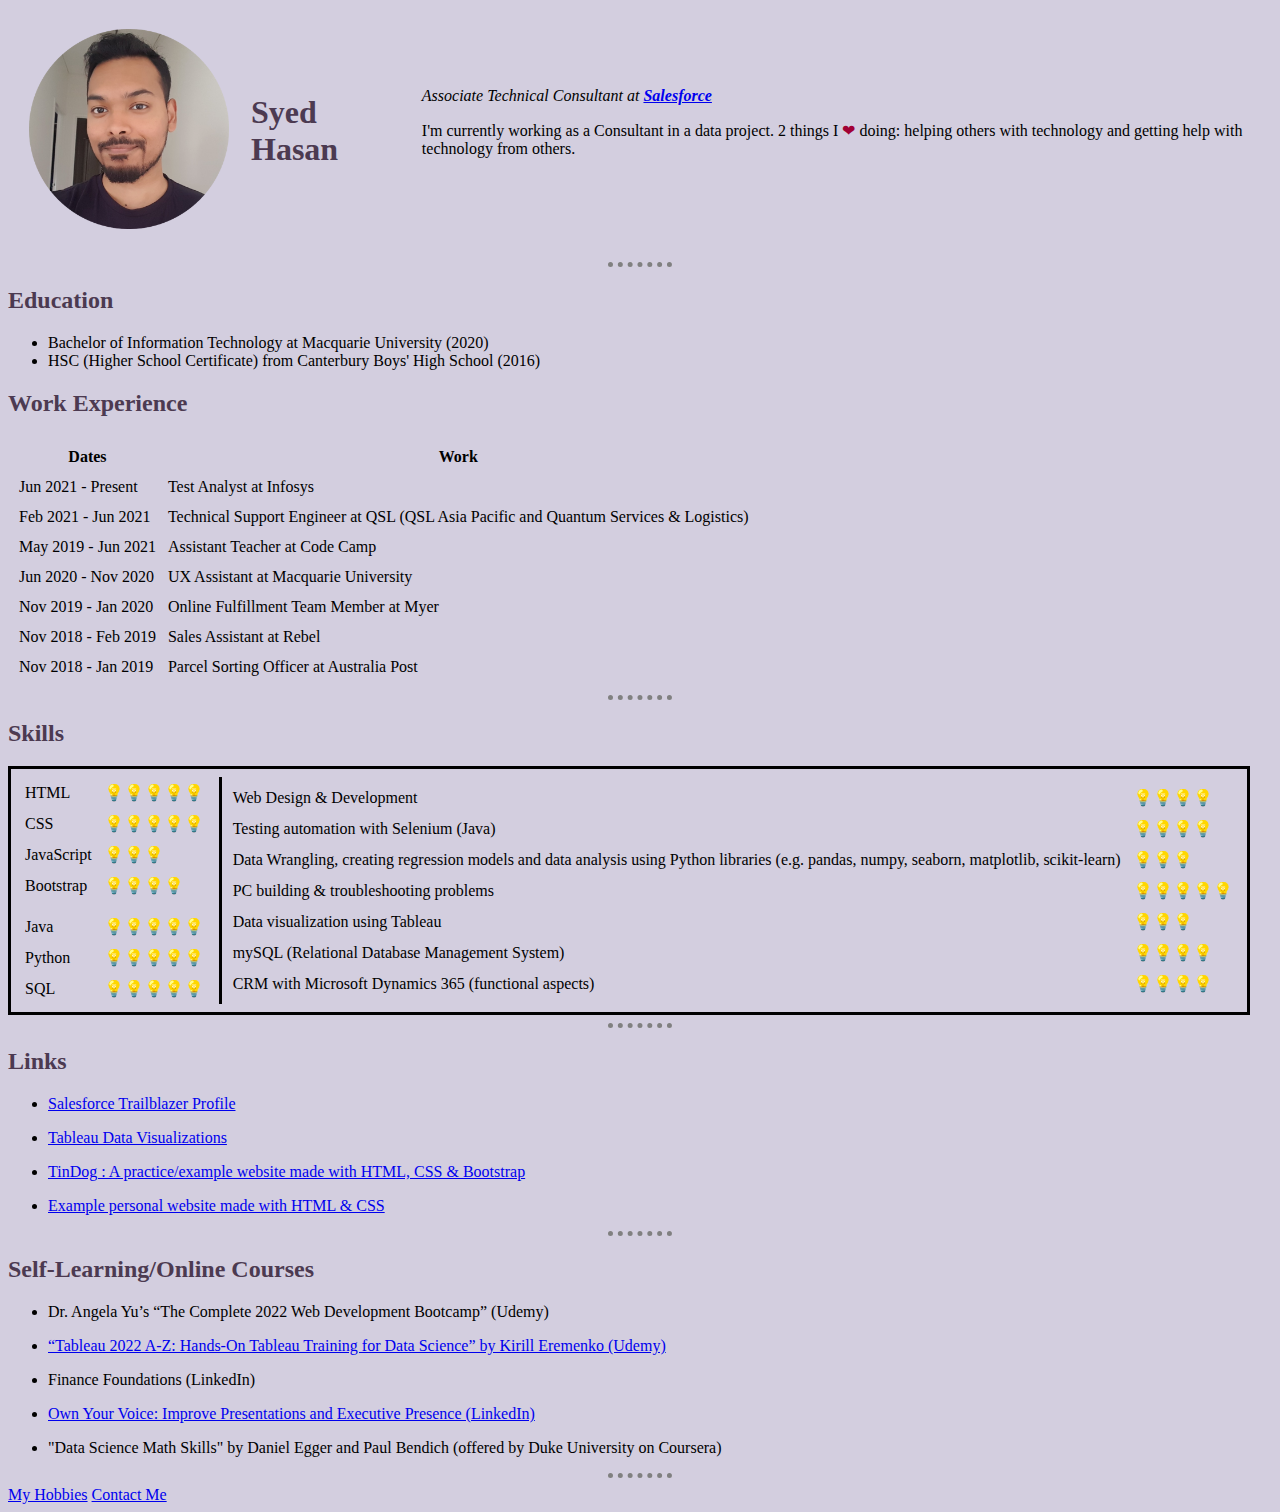
==== index.html @ 9817124f "Update index.html" ====
<!DOCTYPE html>
<html lang="en" dir="ltr">
  <head>
    <meta charset="utf-8">
    <title>♦Syed's Personal Site♦</title>
    <link rel="stylesheet" href="css/styles.css">
  </head>

  <body>
    <table cellspacing="20">
      <tr>
        <td>
          <img class="profile-pic" src="images/syed.png" alt="syed profile picture">
        </td>
        <td>
          <h1>Syed Hasan</h1>
        </td>
        <td>
          <p>
            <em>Associate Technical Consultant at <strong><a href="hhttps://www.salesforce.com/au/">Salesforce</a></strong></em>
          </p>
          <p>
            I'm currently working as a Consultant in a data project.
            2 things I <span class="heart">❤</span> doing: helping others with technology and getting help with technology from others.
          </p>
          <img src="" alt="">
        </td>
      </tr>

    </table>
    <hr />

    <h2>Education</h2>
    <ul>
      <li>
        Bachelor of Information Technology at Macquarie University (2020)
      </li>
      <li>
        HSC (Higher School Certificate) from Canterbury Boys' High School (2016)
      </li>
    </ul>

    <h2>Work Experience</h2>

    <table cellspacing="10">
      <thead>
        <tr>
          <th>
            Dates
          </th>
          <th>
            Work
          </th>
        </tr>
      </thead>
      <tbody>
        <tr>
          <td>
            Jun 2021 - Present
          </td>
          <td>
            Test Analyst at Infosys
          </td>
        </tr>
        <tr>
          <td>
            Feb 2021 - Jun 2021
          </td>
          <td>
            Technical Support Engineer at QSL (QSL Asia Pacific and Quantum Services & Logistics)
          </td>
        </tr>
        <tr>
          <td>
            May 2019 - Jun 2021
          </td>
          <td>
            Assistant Teacher at Code Camp
          </td>
        </tr>
        <tr>
          <td>
            Jun 2020 - Nov 2020
          </td>
          <td>
            UX Assistant at Macquarie University
          </td>
        </tr>
        <tr>
          <td>
            Nov 2019 - Jan 2020
          </td>
          <td>
            Online Fulfillment Team Member at Myer
          </td>
        </tr>
        <tr>
          <td>
            Nov 2018 - Feb 2019
          </td>
          <td>
            Sales Assistant at Rebel
          </td>
        </tr>
        <tr>
          <td>
            Nov 2018 - Jan 2019
          </td>
          <td>
            Parcel Sorting Officer at Australia Post
          </td>
        </tr>
      </tbody>
    </table>

    <hr />

    <h2>Skills</h2>

    <table class="skills">
      <tr>
        <td>
          <table cellspacing="10">
            <tr>
              <td>
                HTML
              </td>
              <td>
                💡💡💡💡💡
              </td>
            </tr>
            <tr>
              <td>
                CSS
              </td>
              <td>
                💡💡💡💡💡
              </td>
            </tr>
            <tr>
              <td>
                JavaScript
              </td>
              <td>
                💡💡💡
              </td>
            </tr>
            <tr>
              <td>
                Bootstrap
              </td>
              <td>
                💡💡💡💡
              </td>
            </tr>
            <tr>
            <tr>
              <td>
                Java
              </td>
              <td>
                💡💡💡💡💡
              </td>
            </tr>
            <tr>
              <td>
                Python
              </td>
              <td>
                💡💡💡💡💡
              </td>
            </tr>
            <tr>
              <td>
                SQL
              </td>
              <td>
                💡💡💡💡💡
              </td>
            </tr>
          </table>
        </td>


        <td>
          <table class="skills2" cellspacing="10">
            <tr>
              <td>
                Web Design & Development
              </td>
              <td>
                💡💡💡💡
              </td>
            </tr>
            <tr>
              <td>
                Testing automation with Selenium (Java)
              </td>
              <td>
                💡💡💡💡
              </td>
            </tr>
            <tr>
              <td>
                Data Wrangling, creating regression models and data analysis using Python libraries (e.g. pandas, numpy, seaborn, matplotlib, scikit-learn)
              </td>
              <td>
                💡💡💡
              </td>
            </tr>
            <tr>
              <td>
                PC building & troubleshooting problems
              </td>
              <td>
                💡💡💡💡💡
              </td>
            </tr>
            <tr>
              <td>
                Data visualization using Tableau
              </td>
              <td>
                💡💡💡
              </td>
            </tr>
            <tr>
              <td>
                mySQL (Relational Database Management System)
              </td>
              <td>
                💡💡💡💡
              </td>
            </tr>
            <tr>
              <td>
                CRM with Microsoft Dynamics 365 (functional aspects)
              </td>
              <td>
                💡💡💡💡
              </td>
            </tr>
          </table>
        </td>
      </tr>
    </table>

    <hr />

    <h2>Links</h2>
    <p>
      <ul>
        <li><a href="https://trailblazer.me/id/syedhasan97">Salesforce Trailblazer Profile</a></li>
      </ul>
      <ul>
        <li><a href="https://public.tableau.com/app/profile/syed.hasan4092#!/">Tableau Data Visualizations</a></li>
      </ul>
      <ul>
        <li><a href="https://codebox100.github.io/TinDog/">TinDog : A practice/example website made with HTML, CSS & Bootstrap</a></li>
      </ul>
      <ul>
        <li><a href="https://codebox100.github.io/CSS-My-Site/">Example personal website made with HTML & CSS</a></li>
      </ul>
    </p>

    <hr>

    <h2>Self-Learning/Online Courses</h2>
    <p>
      <ul>
        <li>Dr. Angela Yu’s “The Complete 2022 Web Development Bootcamp” (Udemy)</li>
      </ul>
      <ul>
        <li><a href="https://www.udemy.com/certificate/UC-52971413-9f09-48e1-a9b8-f43332f89b56/">“Tableau 2022 A-Z: Hands-On Tableau Training for Data Science” by Kirill Eremenko (Udemy)</a></li>
      </ul>
      <ul>
        <li>Finance Foundations (LinkedIn)</li>
      </ul>
      <ul>
        <li><a href="https://www.linkedin.com/learning/certificates/467727b55161df0eb04f5cbc88c46fa20d14bbd5c61c54080860f47e69f3e47f?accountId=0&u=0&success=true&authUUID=ZcxvOEsQRIyXroQJi4DE4Q%3D%3D">Own Your Voice: Improve Presentations and Executive Presence (LinkedIn)</a></li>
      </ul>
      <ul>
        <li>"Data Science Math Skills" by Daniel Egger and Paul Bendich (offered by Duke University on Coursera)</li>
      </ul>
    </p>

    <hr />
    <a href="hobbies.html">My Hobbies</a>
    <a href="contact-me.html">Contact Me</a>



  </body>
</html>
---- css/styles.css ----
body{
  background-color: #D3CEDF;
}
hr{
  border-style: none;
  border-top-style: dotted;
  border-color: grey;
  border-width: 5px;
  width: 5%;
}
img{
  height: 200px;
}
img:hover{
  background-color: #4C3A51;
}
h1{
  color: #4C3A51;
}
h2{
  color: #4C3A51;
}

.skills{
  border: solid;
}
.skills2{
  border-left: solid;
}
.heart{
  color: #A10035;
}
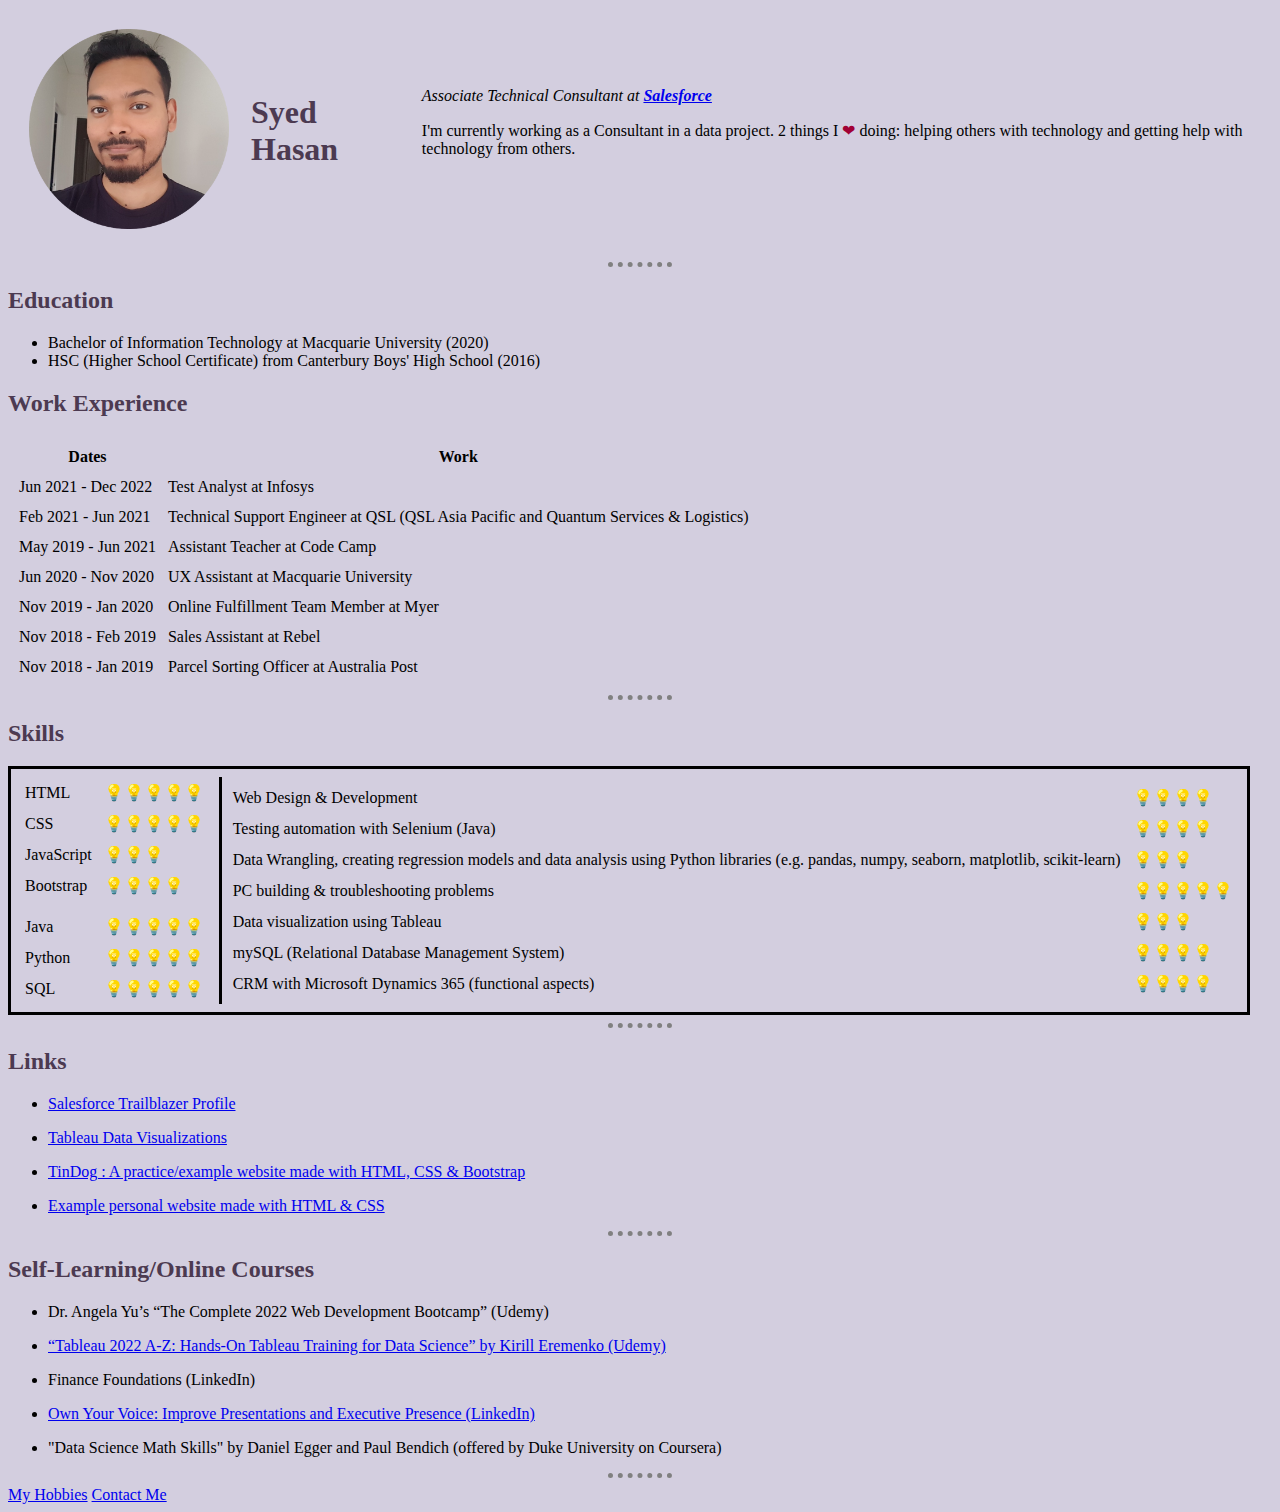
==== commit 3e183c03: "Update index.html" ====
--- a/index.html
+++ b/index.html
@@ -56,7 +56,7 @@
       <tbody>
         <tr>
           <td>
-            Jun 2021 - Present
+            Jun 2021 - Dec 2022
           </td>
           <td>
             Test Analyst at Infosys
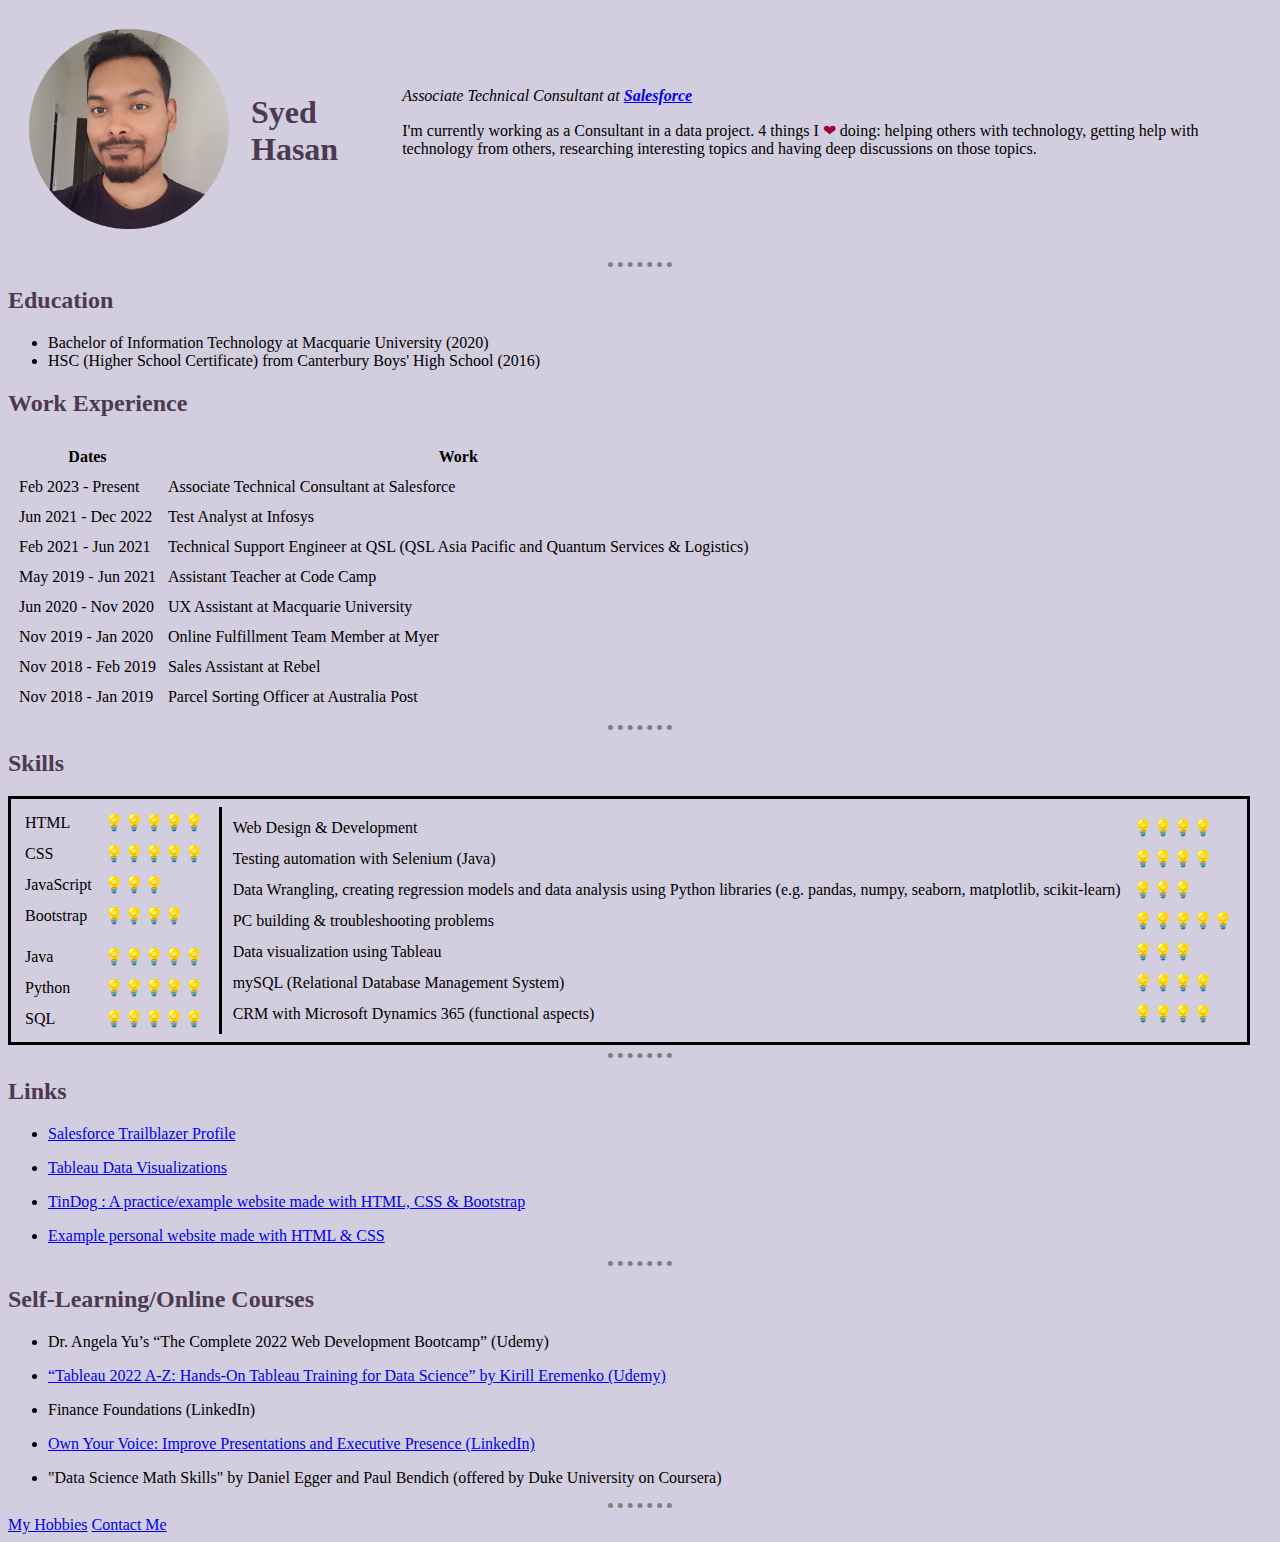
==== commit 125b8bea: "Update index.html" ====
--- a/index.html
+++ b/index.html
@@ -21,7 +21,7 @@
           </p>
           <p>
             I'm currently working as a Consultant in a data project.
-            2 things I <span class="heart">❤</span> doing: helping others with technology and getting help with technology from others.
+            4 things I <span class="heart">❤</span> doing: helping others with technology, getting help with technology from others, researching interesting topics and having deep discussions on those topics.
           </p>
           <img src="" alt="">
         </td>
@@ -56,6 +56,14 @@
       <tbody>
         <tr>
           <td>
+            Feb 2023 - Present
+          </td>
+          <td>
+            Associate Technical Consultant at Salesforce
+          </td>
+        </tr>
+        <tr>
+          <td>
             Jun 2021 - Dec 2022
           </td>
           <td>
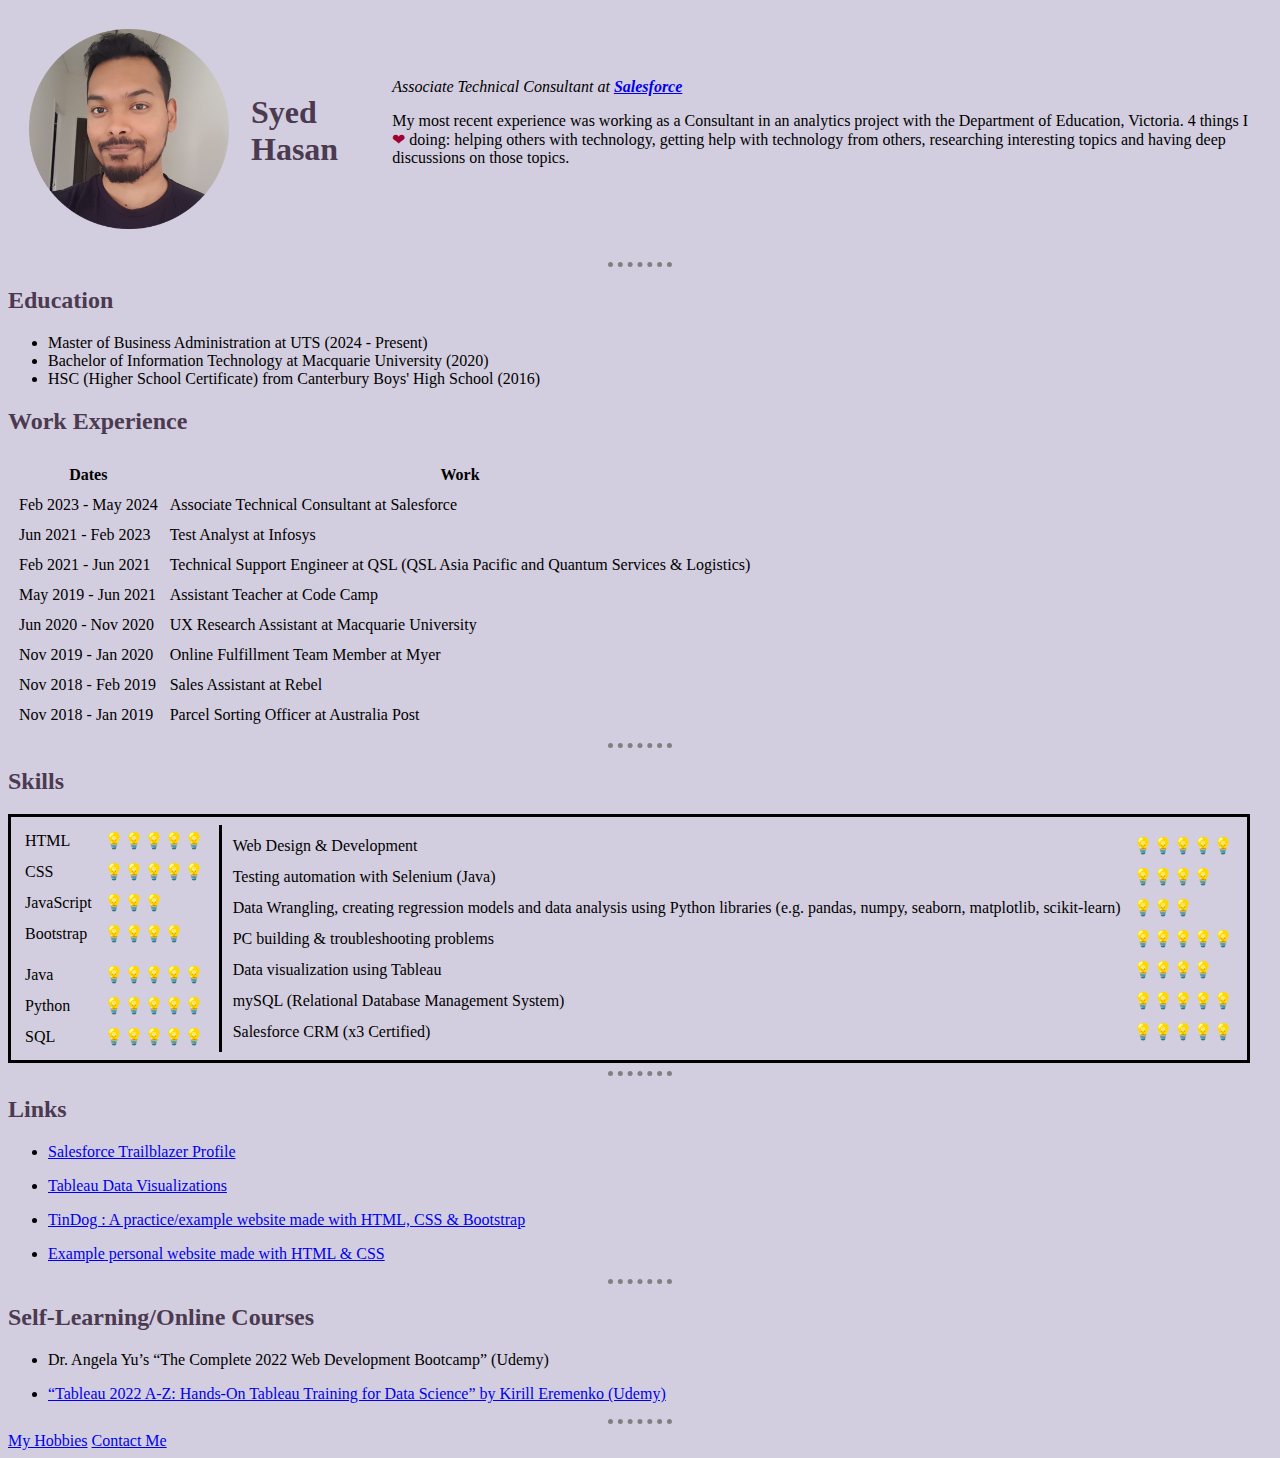
==== commit 44f06b39: "Update index.html" ====
--- a/index.html
+++ b/index.html
@@ -17,10 +17,10 @@
         </td>
         <td>
           <p>
-            <em>Associate Technical Consultant at <strong><a href="hhttps://www.salesforce.com/au/">Salesforce</a></strong></em>
+            <em>Associate Technical Consultant at <strong><a href="https://www.salesforce.com/au/">Salesforce</a></strong></em>
           </p>
           <p>
-            I'm currently working as a Consultant in a data project.
+            My most recent experience was working as a Consultant in an analytics project with the Department of Education, Victoria.
             4 things I <span class="heart">❤</span> doing: helping others with technology, getting help with technology from others, researching interesting topics and having deep discussions on those topics.
           </p>
           <img src="" alt="">
@@ -32,6 +32,9 @@
 
     <h2>Education</h2>
     <ul>
+      <li>
+        Master of Business Administration at UTS (2024 - Present)
+      </li>
       <li>
         Bachelor of Information Technology at Macquarie University (2020)
       </li>
@@ -56,7 +59,7 @@
       <tbody>
         <tr>
           <td>
-            Feb 2023 - Present
+            Feb 2023 - May 2024
           </td>
           <td>
             Associate Technical Consultant at Salesforce
@@ -64,7 +67,7 @@
         </tr>
         <tr>
           <td>
-            Jun 2021 - Dec 2022
+            Jun 2021 - Feb 2023
           </td>
           <td>
             Test Analyst at Infosys
@@ -91,7 +94,7 @@
             Jun 2020 - Nov 2020
           </td>
           <td>
-            UX Assistant at Macquarie University
+            UX Research Assistant at Macquarie University
           </td>
         </tr>
         <tr>
@@ -197,12 +200,36 @@
                 Web Design & Development
               </td>
               <td>
+                💡💡💡💡💡
+              </td>
+            </tr>
+            <tr>
+              <td>
+                Testing automation with Selenium (Java)
+              </td>
+              <td>
                 💡💡💡💡
               </td>
             </tr>
             <tr>
               <td>
-                Testing automation with Selenium (Java)
+                Data Wrangling, creating regression models and data analysis using Python libraries (e.g. pandas, numpy, seaborn, matplotlib, scikit-learn)
+              </td>
+              <td>
+                💡💡💡
+              </td>
+            </tr>
+            <tr>
+              <td>
+                PC building & troubleshooting problems
+              </td>
+              <td>
+                💡💡💡💡💡
+              </td>
+            </tr>
+            <tr>
+              <td>
+                Data visualization using Tableau
               </td>
               <td>
                 💡💡💡💡
@@ -210,42 +237,18 @@
             </tr>
             <tr>
               <td>
-                Data Wrangling, creating regression models and data analysis using Python libraries (e.g. pandas, numpy, seaborn, matplotlib, scikit-learn)
-              </td>
-              <td>
-                💡💡💡
-              </td>
-            </tr>
-            <tr>
-              <td>
-                PC building & troubleshooting problems
-              </td>
-              <td>
-                💡💡💡💡💡
-              </td>
-            </tr>
-            <tr>
-              <td>
-                Data visualization using Tableau
-              </td>
-              <td>
-                💡💡💡
-              </td>
-            </tr>
-            <tr>
-              <td>
                 mySQL (Relational Database Management System)
               </td>
               <td>
-                💡💡💡💡
-              </td>
-            </tr>
-            <tr>
-              <td>
-                CRM with Microsoft Dynamics 365 (functional aspects)
-              </td>
-              <td>
-                💡💡💡💡
+                💡💡💡💡💡
+              </td>
+            </tr>
+            <tr>
+              <td>
+                Salesforce CRM (x3 Certified)
+              </td>
+              <td>
+                💡💡💡💡💡
               </td>
             </tr>
           </table>
@@ -258,7 +261,7 @@
     <h2>Links</h2>
     <p>
       <ul>
-        <li><a href="https://trailblazer.me/id/syedhasan97">Salesforce Trailblazer Profile</a></li>
+        <li><a href="https://www.salesforce.com/trailblazer/shasan122">Salesforce Trailblazer Profile</a></li>
       </ul>
       <ul>
         <li><a href="https://public.tableau.com/app/profile/syed.hasan4092#!/">Tableau Data Visualizations</a></li>
@@ -281,15 +284,6 @@
       <ul>
         <li><a href="https://www.udemy.com/certificate/UC-52971413-9f09-48e1-a9b8-f43332f89b56/">“Tableau 2022 A-Z: Hands-On Tableau Training for Data Science” by Kirill Eremenko (Udemy)</a></li>
       </ul>
-      <ul>
-        <li>Finance Foundations (LinkedIn)</li>
-      </ul>
-      <ul>
-        <li><a href="https://www.linkedin.com/learning/certificates/467727b55161df0eb04f5cbc88c46fa20d14bbd5c61c54080860f47e69f3e47f?accountId=0&u=0&success=true&authUUID=ZcxvOEsQRIyXroQJi4DE4Q%3D%3D">Own Your Voice: Improve Presentations and Executive Presence (LinkedIn)</a></li>
-      </ul>
-      <ul>
-        <li>"Data Science Math Skills" by Daniel Egger and Paul Bendich (offered by Duke University on Coursera)</li>
-      </ul>
     </p>
 
     <hr />
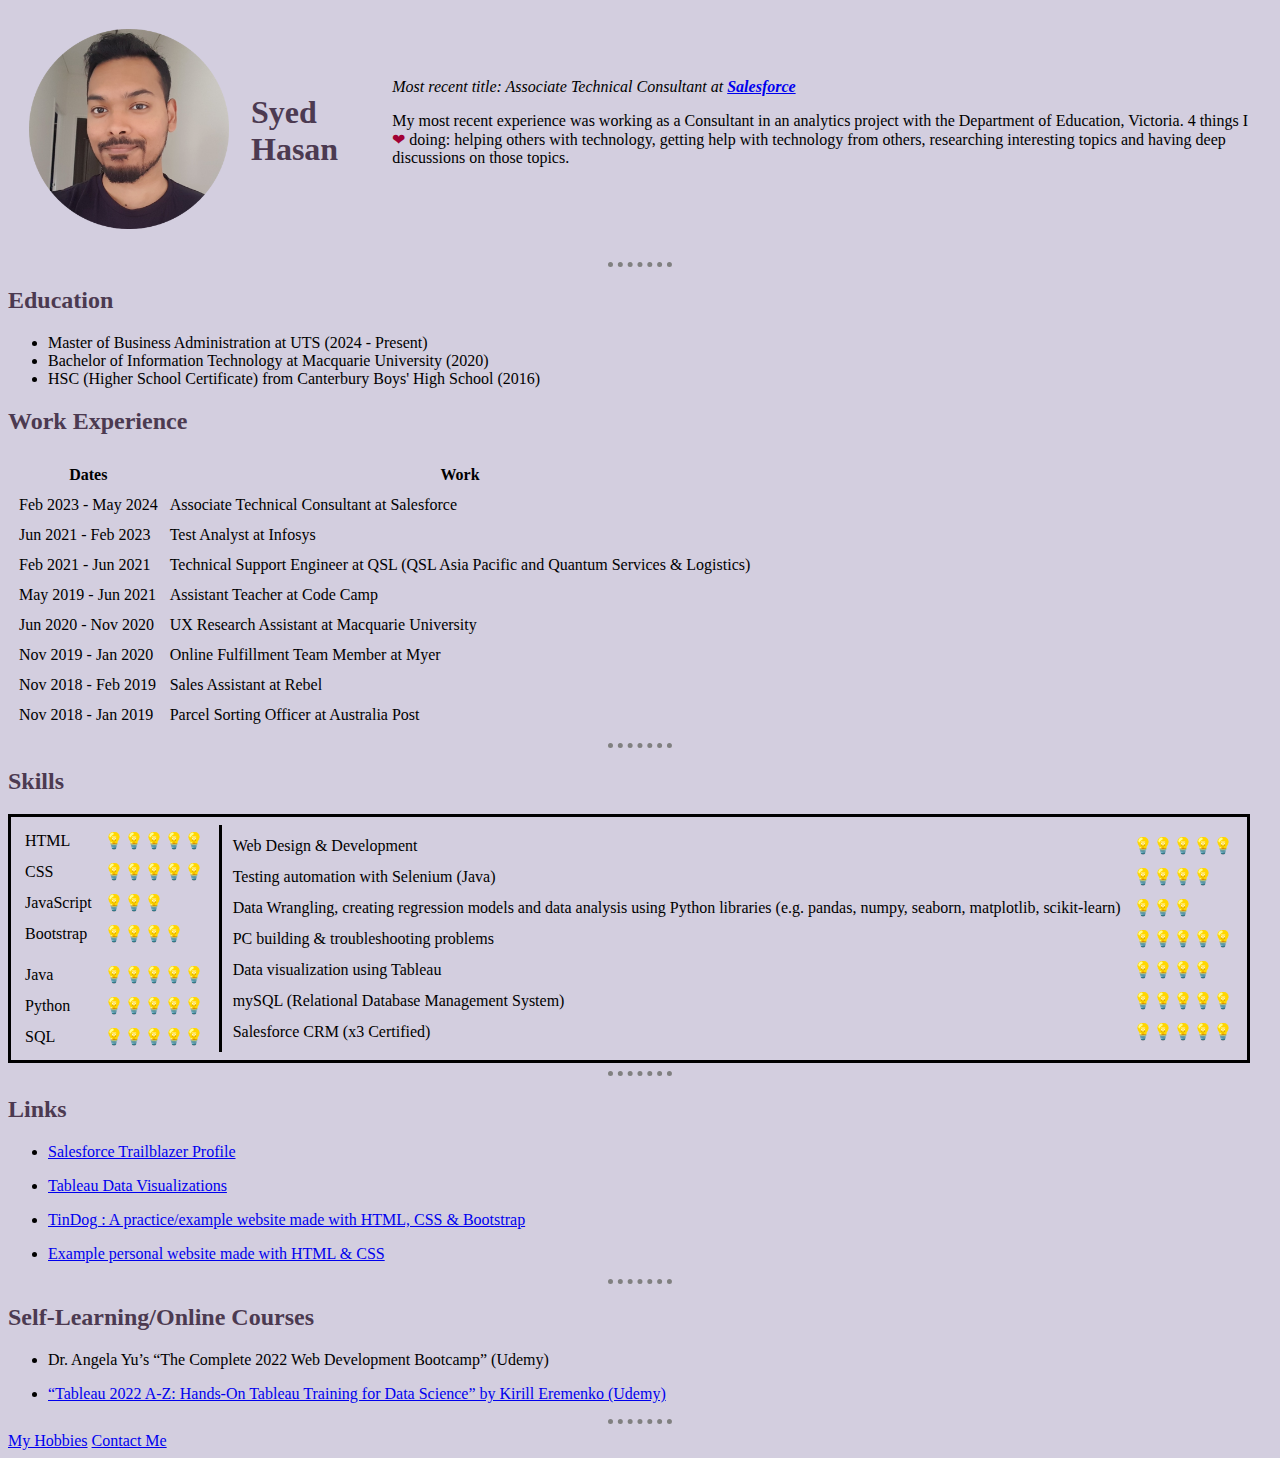
==== commit 4b7dc2f3: "Update index.html" ====
--- a/index.html
+++ b/index.html
@@ -17,7 +17,7 @@
         </td>
         <td>
           <p>
-            <em>Associate Technical Consultant at <strong><a href="https://www.salesforce.com/au/">Salesforce</a></strong></em>
+            <em>Most recent title: Associate Technical Consultant at <strong><a href="https://www.salesforce.com/au/">Salesforce</a></strong></em>
           </p>
           <p>
             My most recent experience was working as a Consultant in an analytics project with the Department of Education, Victoria.
